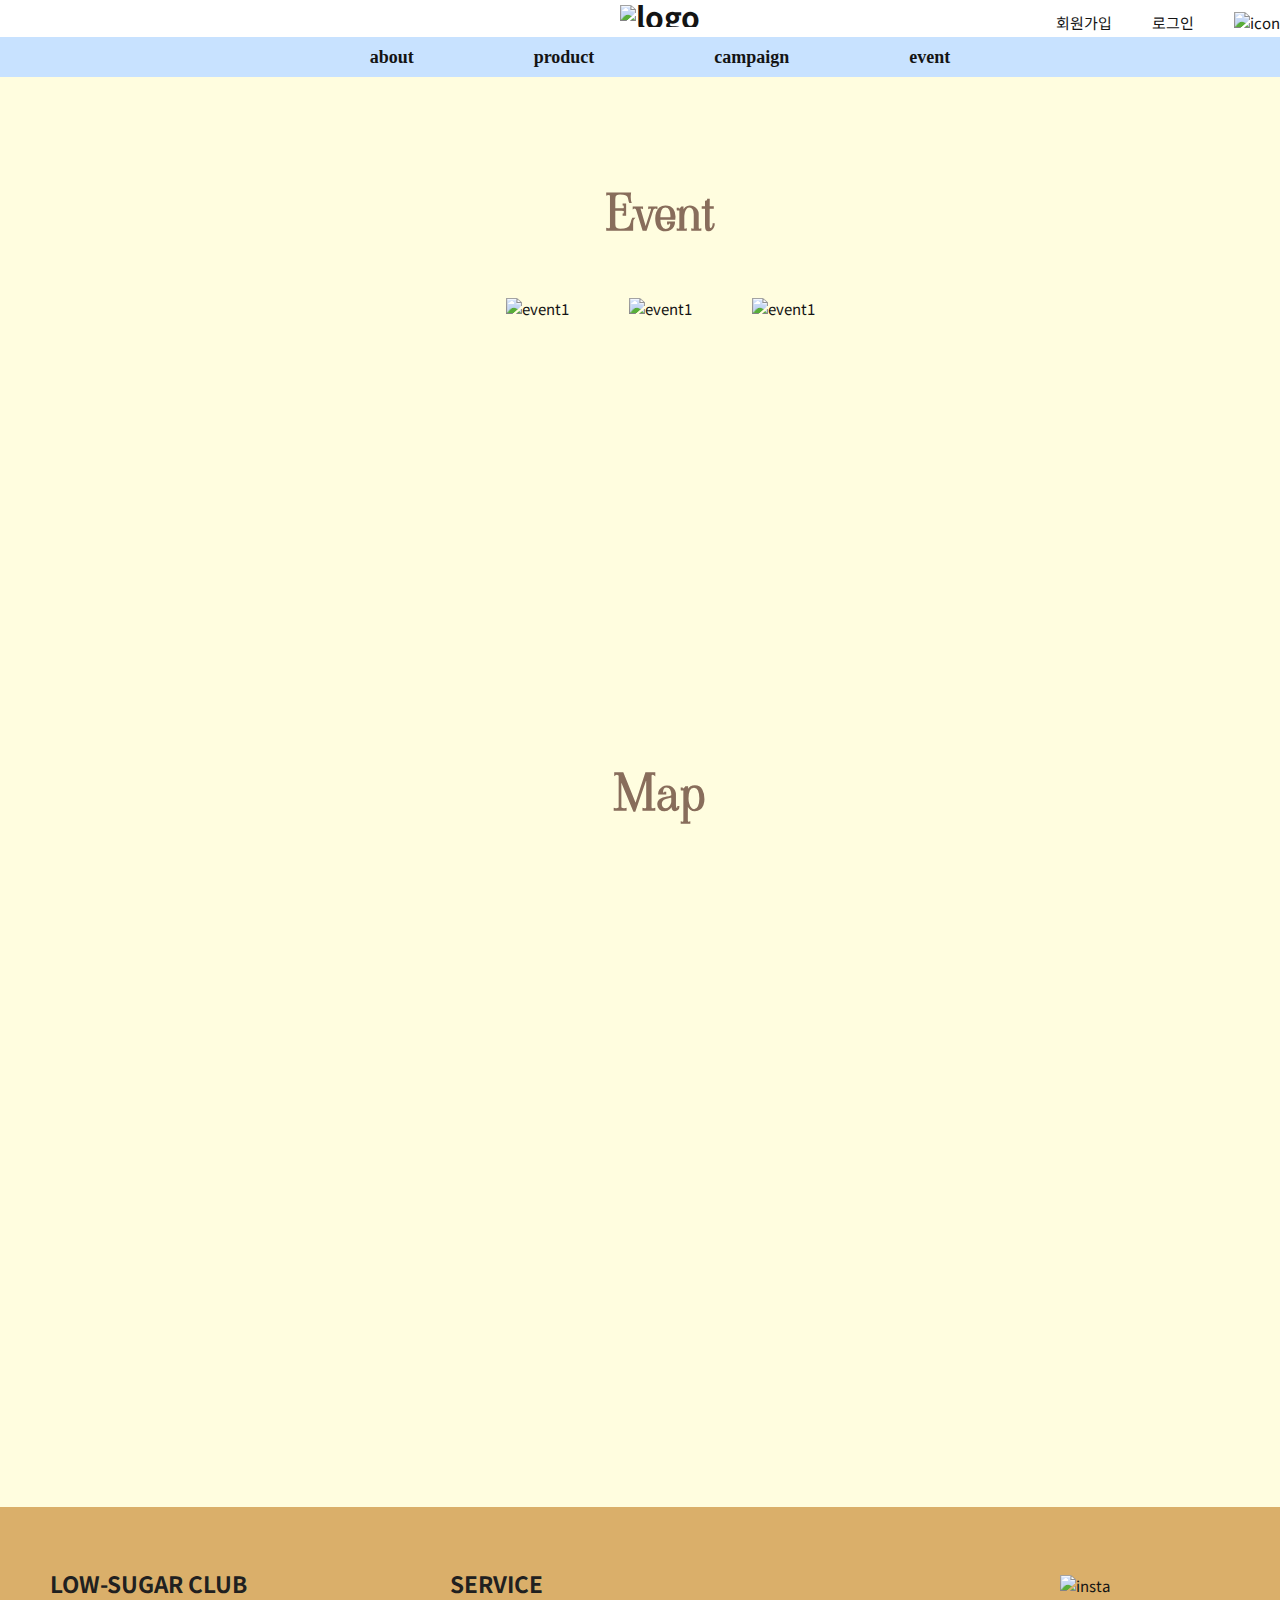
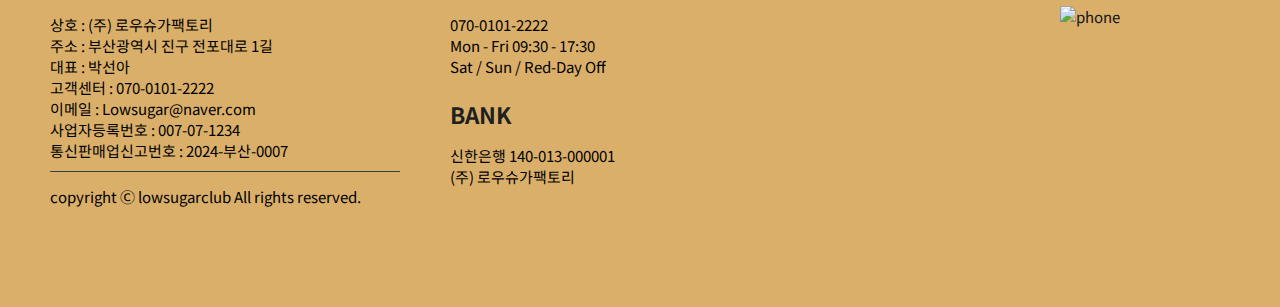
==== sub/sub4.html @ 25cfbea9 "Add files via upload" ====
<!DOCTYPE html>
<html lang="en">
<head>
    <meta charset="UTF-8">
    <meta name="viewport" content="width=1320">
    <title>Document</title>
    <link rel="icon" type="image/png" sizes="32x32" href="../images/favicon/favicon.png">
    <!-- 파비콘설정 -->
    <link rel="icon" type="image/png" sizes="32x32" href="images/favicon-32x32.png">
    <!-- 웹폰트설정 -->
    <link href="https://fonts.cdnfonts.com/css/georgia" rel="stylesheet">
    <link href="https://fonts.cdnfonts.com/css/segoe-ui-4" rel="stylesheet">
    <link href="https://fonts.googleapis.com/css2?family=Noto+Sans+KR:wght@100;300;400;500;700;900&display=swap"
        rel="stylesheet">
    <link rel="preconnect" href="https://fonts.googleapis.com">
    <link rel="preconnect" href="https://fonts.gstatic.com" crossorigin>
    <link href="https://webfontworld.github.io/gmarket/GmarketSans.css" rel="stylesheet">
    <link href="https://fonts.googleapis.com/css2?family=Grandiflora+One&family=Viaoda+Libre&display=swap"
        rel="stylesheet">
    <link href="https://hangeul.pstatic.net/hangeul_static/css/nanum-square-neo.css" rel="stylesheet">

    <!-- css -->
    <link rel="stylesheet" href="../css/sub4_style.css">
    <!-- Link Swiper's CSS -->
    <link rel="stylesheet" href="css/swiper-bundle.min.css" />
    <!-- js -->
    <link rel="stylesheet" href="./js/swiper-bundle.min.js">
    <!-- AOS -->
    <link href="https://unpkg.com/aos@2.3.1/dist/aos.css" rel="stylesheet">

</head>
<body>

    <script type="text/javascript" src="http://bpmaker.giffy.me/userdata/user/52/52212/99/parts.js"></script>
    <div id="wrap">
        <!-- 최소너비박스 -->
        <div id="header">
            <h1 class="logo">
                <a href="../index.html">
                    <img src="../images/sub3/top/logo.png" alt="logo">
                </a>
            </h1>
            <ul class="utill">
                <li><a href="javascript:return false;">회원가입</a></li>
                <li><a href="javascript:return false;">로그인</a></li>
                <li>
                    <a href="javascript:return false;">
                        <img src="../images/sub3/top/header_icon.png" alt="icon">
                    </a>
                </li>
            </ul>
        </div>

        <div id="gnb_wrap">
            <ul id="gnb">
                <li>
                    <a href="../sub/sub1.html">about</a>
                    <ul class="submenu">
                        <li><a href="../sub/sub1.html#section1"><img src="../images/sub3/character/sub.png" alt="sub">브랜드 소개</a></li>
                        <li><a href="../sub/sub1.html#section1"><img src="../images/sub3/character/sub2.png" alt="sub">캐릭터 소개</a></li>
                    </ul>
                </li>
                <li>
                    <a href="../sub/sub2.html">product</a>
                    <ul class="submenu">
                        <li><a href="../sub/sub2.html#section2"><img src="../images/sub3/character/bowlicon.png" alt="sub">전체보기</a></li>
                        <!-- <li><a href="#"><img src="./images/main/charactericon.png" alt="sub">시리얼</a></li>
                <li><a href="#"><img src="" alt="sub">요거트</a></li>
                <li><a href="#">스틱꿀/버터</a></li>
                <li><a href="#">간식류</a></li>
                <li><a href="#">굿즈</a></li> -->
                    </ul>
                </li>
                <li>
                    <a href="../sub/sub3.html">campaign</a>
                    <ul class="submenu">
                        <li><a href="../sub/sub3.html#section1"><img src="../images/sub3/character/charactericon.png" alt="sub">우리의 비젼</a></li>
                        <li><a href="../sub/sub3.html#section2"><img src="../images/sub3/character/spoonicon.png" alt="sub">기부와 나눔</a></li>
                    </ul>
                </li>
                <li>
                    <a href="../sub/sub4.html">event</a>
                    <ul class="submenu">
                        <li><a href="../sub/sub4.html#map"><img src="../images/sub3/character/milkicon.png" alt="sub">오시는 길</a></li>
                    </ul>
                </li>
            </ul>
        </div>
        <div id="event">
            <div class="event_wrap">
                <h2 class="main_text">Event</h2>
                <ul class="event_list">
                    <li>
                        <a href="javascript:return false;">
                            <img src="../images/sub4/event/event1.png" alt="event1">
                        </a>
                    </li>
                    <li>
                        <a href="javascript:return false;">
                            <img src="../images/sub4/event/event2.png" alt="event1">
                        </a>
                    </li>
                    <li>
                        <a href="javascript:return false;">
                            <img src="../images/sub4/event/event3.png" alt="event1">
                        </a>
                    </li>
                </ul>
            </div>
        </div>
        <div id="map">
            <div class="map_wrap">
                <h2 class="main_text">Map</h2>
            <iframe src="https://www.google.com/maps/embed?pb=!1m18!1m12!1m3!1d3262.1749576669476!2d129.06447127638228!3d35.15225715884974!2m3!1f0!2f0!3f0!3m2!1i1024!2i768!4f13.1!3m3!1m2!1s0x3568eb634a244365%3A0x8666d380a51e23a1!2z67aA7IKw6rSR7Jet7IucIOu2gOyCsOynhOq1rCDsoITtj6zrjIDroZwxNzbrsojquLg!5e0!3m2!1sko!2skr!4v1697614419452!5m2!1sko!2skr" width="600" height="450" style="border:0;" allowfullscreen="" loading="lazy" referrerpolicy="no-referrer-when-downgrade" class="google_map">
            </iframe>
        </div>
    </div>
    <div id="footer">
        <div class="footer_wrap">
          <ul class="footer_text">
            <li>
              <h2 class="footer_main">LOW-SUGAR CLUB</h2>
              <p>상호 : (주) 로우슈가팩토리
                <br>주소 : 부산광역시 진구 전포대로 1길
                <br>대표 : 박선아
                <br>고객센터 : 070-0101-2222
                <br>이메일 : Lowsugar@naver.com
                <br>사업자등록번호 : 007-07-1234
                <br>통신판매업신고번호 : 2024-부산-0007
              </p>
              <p class="footer_bar_wrap">
                <span class="footer_bar"></span>
              </p>
              <p>copyright Ⓒ lowsugarclub All rights reserved.</p>
            </li>
            <li>
              <h2 class="footer_main">SERVICE</h2>
              <p>070-0101-2222
                <br>Mon - Fri 09:30 - 17:30
                <br>Sat / Sun / Red-Day Off
              </p>
              <br>
              <h2 class="footer_main">BANK</h2>
              <p>신한은행 140-013-000001
                <br>(주) 로우슈가팩토리
              </p>
            </li>
          </ul>
          <div class="sns">
            <div class="insta">
              <a href="javascript:return false;">
                <img src="../images/sub1/footer/insta.png" alt="insta">
              </a>
            </div>
            <div>
              <a href="javascript:return false;">
                <img src="../images/sub1/footer/phone.png" alt="phone">
              </a>
            </div>
          </div>
        </div>
      </div>
    </div>
    <!-- script시작 -->
        
</body>
</html>
---- css/sub4_style.css ----
@charset "utf-8";

/* 언어인코딩하는 것 */
/* 여기 웹폰트 주소 붙이고 시작해야 함 */
/* font-family: 'Georgia', sans-serif;
font-family: 'Segoe UI', sans-serif;
font-family: 'Noto Sans KR', sans-serif; 
font-family: 'Grandiflora One', serif;
font-family: 'Viaoda Libre', cursive;
font-family: 'GmarketSans';
font-family: 'NanumSquareNeoLight';
font-family: 'NanumSquareNeo';
font-family: 'NanumSquareNeoBold';
font-family: 'NanumSquareNeoExtraBold';
font-family: 'NanumSquareNeoHeavy';
*/

body,
p,
h1,
h2,
h3,
h4,
h5,
h6,
ul,
ol,
li,
dl,
dt,
dd,
table,
th,
td,
form,
fieldset,
legend,
input,
textarea,
button,
select {
    padding: 0;
    margin: 0;
    cursor: url('../images/sub2/cur/foo523.cur'), pointer;
    
    
}

ul,
ol {
    list-style: none;
}

a {
    text-decoration: none;
    color: rgb(20, 20, 20);
    cursor: url('../images/sub2/cur/foo523.cur'), pointer;
}

html {
    font-size: 15px;
    /* em/rem단위쓸거면 여기서 폰트사이즈 써야함 */
}

body {
    font-family: 'Noto Sans KR', sans-serif;
    ;
    list-style: none;
    color: black;
}

#wrap {
    min-width: 1320px;
}
#header {
    margin: 0 auto;
    line-height: 22px;
    color: rgb(20, 20, 20);
    position: relative;
    width: 1320px;
}

.logo {
    text-align: center;
    padding-top: 5px;
}

.utill {
    position: absolute;
    top: 10px;
    right: 20px;
}

.utill li {
    float: left;
    padding-left: 20px;
    margin-right: 20px;
}

.utill li a {
    display: inline-block;
    vertical-align: middle;
}

#gnb_wrap {
    text-align: center;
    height: 40px;
    background-color: #C8E2FF;
    margin-top: 10px;
}

#gnb {
    display: inline-block;
    padding: 10px 0px;
}

#gnb>li {
    float: left;
    vertical-align: middle;
    position: relative;
}

#gnb>li>a {
    display: block;
    font-size: 18px;
    font-weight: 600;
    padding: 0px 60px 10px;
    /* 아랫쪽에 패딩을 줘야 손이 밑까지 내려갈 수가 있다 */
    /* 아랫쪽 패딩이 중요!!! */
    /* background-color: #85c4ff; */
    font-family: Georgia, 'Times New Roman', Times, serif;
}
.submenu {
    position: absolute;
    top: 30px;
    left: 0;
    width: 100%;
    z-index: 9;
    display: none;
    font-weight: bold;
}

#gnb li:hover .submenu {
    display: block;
}

.submenu li a {
    border-radius: 1px;
    display: block;
    padding: 10px 0;
    color: #474747;
    border-top: 1px solid rgba(255, 255, 255, 0.2);
    font-size: 14px;
    background-color: #FFFDDF;
}

.submenu li a:hover {
    background-color: #C8E2FF;
}
#event{
    height: 630px;
    background-color:#FFFDDF;
}
.event_wrap{
    margin: 0 auto;
    width: 1320px;
    text-align: center;
    padding-top: 50px;
}
.main_text{
    color:#886d5b;
    font-family: 'Viaoda Libre', cursive;
    font-size: 50px;
    font-weight: 600;
    padding-top: 50px;
    text-decoration: none;
    transition: 0.5s;
}
.main_text:hover{
    text-shadow: 0 0 .1em, 0 0 .3em;
 }
 .event_list{
    padding-top: 50px;
    display: inline-block;
 }
 .event_list li{
    float: left;
    padding: 0px 30px;
 }
#map{
    height: 800px;
    background-color:#FFFDDF;

}
.map_wrap{
    width: 1320px;
    margin: 0 auto;
    text-align: center;
}
.google_map{
    padding: 50px 0px;
}
canvas{
    z-index:10;
    pointer-events:none;
    position: fixed;
    top: 0;
    transform: scale(1.1);}
    #footer {
        height: 400px;
        background-color: #DAAF6A;
    }
    
    .footer_wrap {
        margin: 0 auto;
        width: 1320px;
        position: relative;
        padding-bottom: 60px;
    }
    
    .footer_text li {
        float: left;
        padding: 60px 0px 0px 50px;
    }
    
    .footer_main {
        padding-bottom: 15px;
        font-weight: bold;
        color: #202020;
    }
    
    .footer_bar {
        margin: 10px 0px;
        background-color: #3d3d3d;
        display: inline-block;
        width: 350px;
        height: 1px;
        border-radius: 50px;
    }
    
    .sns {
        position: absolute;
        top: 68px;
        right: 200px;
        z-index: 8;
    }
    
    .insta {
        padding-bottom: 10px;
    }
    .btn{
        position: fixed;
        right: 20px;
        bottom: 100px;
        z-index: 9;
    }
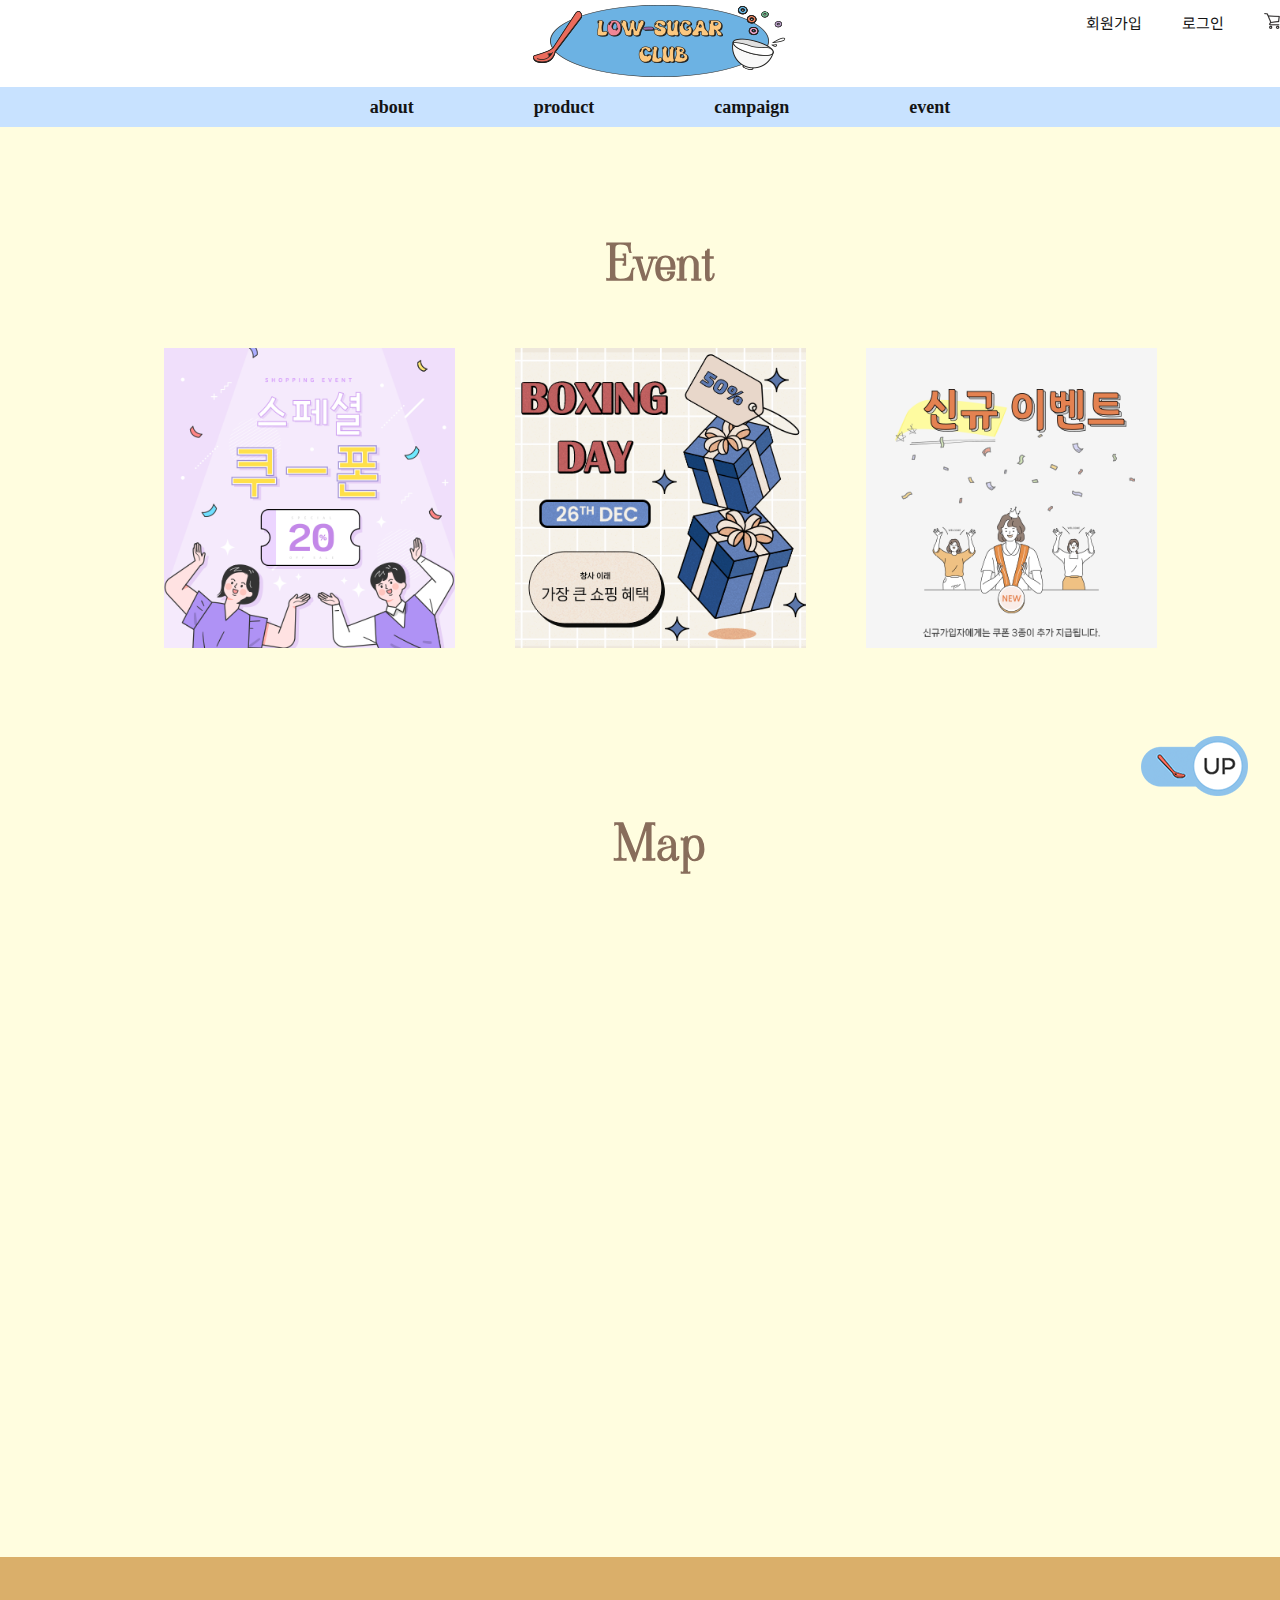
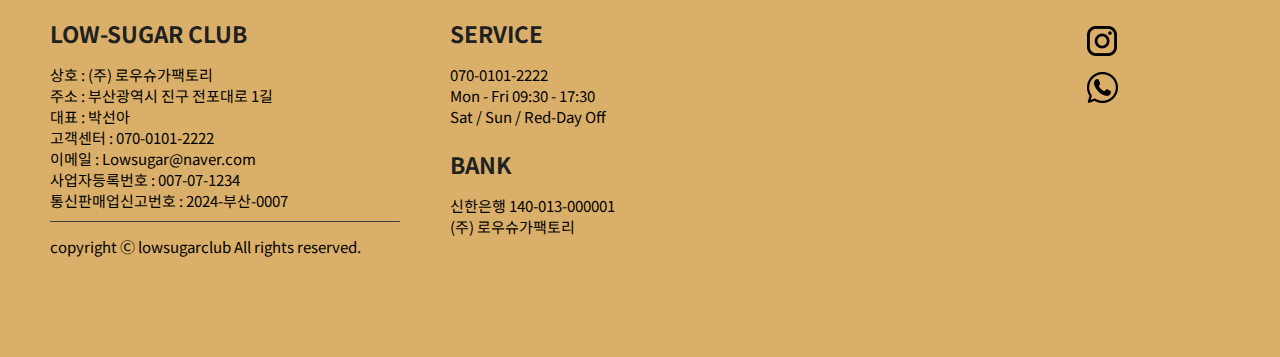
==== commit f66e0ed6: "Update sub4.html" ====
--- a/sub/sub4.html
+++ b/sub/sub4.html
@@ -160,8 +160,13 @@
           </div>
         </div>
       </div>
+                <div>
+            <a href="sub3.html" class="btn">
+                <img src="../images/sub1/upbutton.png" alt="btn">
+            </a>
+        </div>
     </div>
     <!-- script시작 -->
         
 </body>
-</html>+</html>
